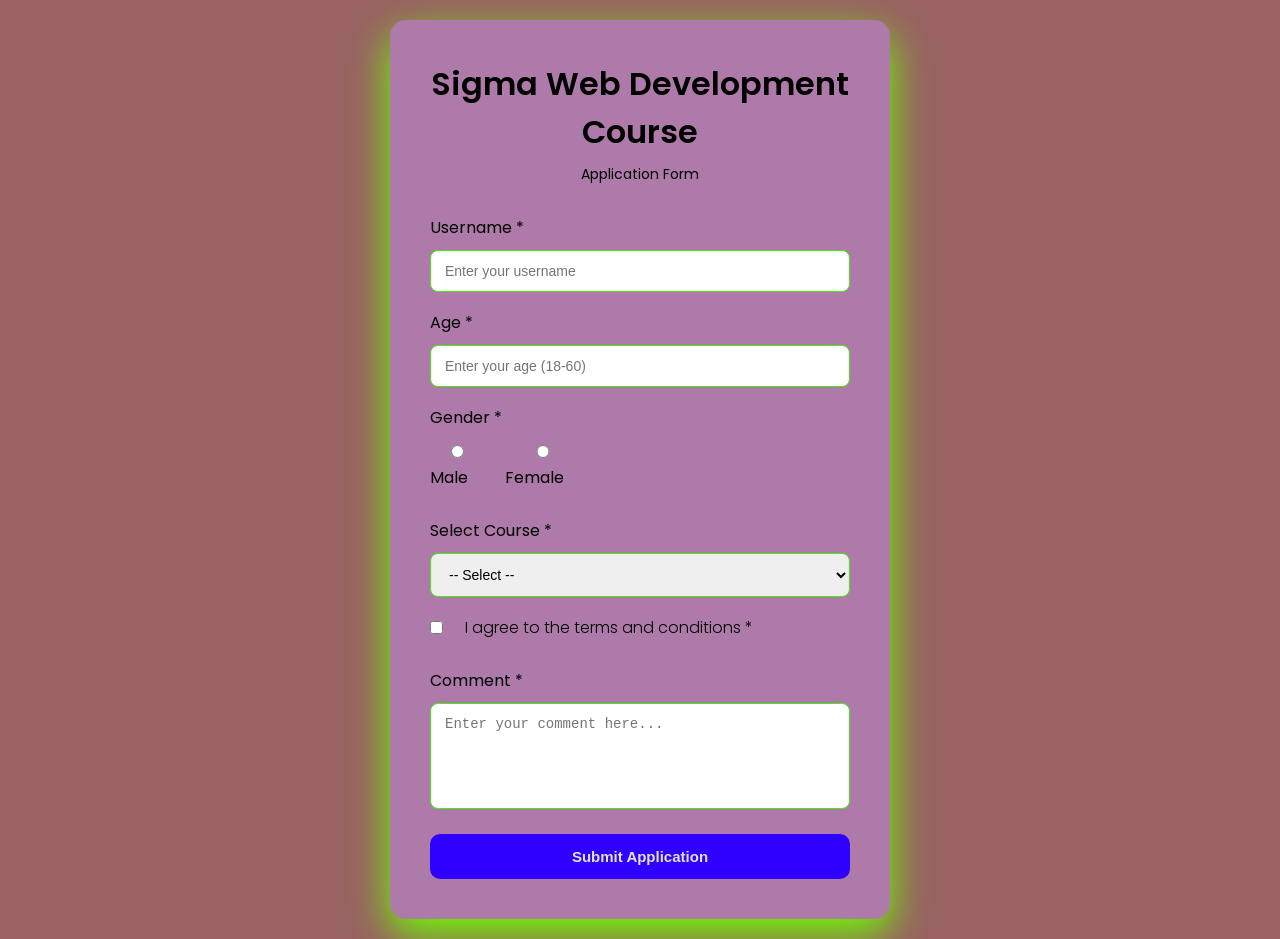
==== index.html @ f217b8dc "first commit" ====
<!DOCTYPE html>
<html lang="en">
<head>
    <meta charset="UTF-8">
    <title>Application Form | Sigma Web Development</title>
    <meta name="viewport" content="width=device-width, initial-scale=1.0">
    
    <!-- Google Font -->
    <link href="https://fonts.googleapis.com/css2?family=Poppins:wght@300;400;500;600;700&display=swap" rel="stylesheet">
    
    <link rel="stylesheet" href="style.css">
</head>

<body>

    <div class="container">
        <div class="card">
            <h1>Sigma Web Development Course</h1>
            <p class="subtitle">Application Form</p>

            <form id="applicationForm">

                <div class="form-group">
                    <label for="username">Username *</label>
                    <input type="text" id="username" name="username" required placeholder="Enter your username">
                </div>
                <div class="form-group">
                    <label for="age">Age *</label>
                    <input type="number" id="age" name="age" required placeholder="Enter your age (18-60)">
                </div>

                <div class="form-group">
                    <label>Gender *</label>
                    <div class="inline-group">
                        <label class="radio-label">
                            <input type="radio" name="gender" value="male" required>
                            Male
                        </label>

                        <label class="radio-label">
                            <input type="radio" name="gender" value="female">
                            Female
                        </label>
                    </div>
                </div>

                <div class="form-group">
                    <label for="course">Select Course *</label>
                    <select id="course" name="course" required>
                        <option value="">-- Select --</option>
                        <option value="frontend">Front-end Development</option>
                        <option value="backend">Back-end Development</option>
                        <option value="fullstack">Full-stack Development</option>
                    </select>
                </div>

                <div class="form-group checkbox-group">
                    <label class="checkbox-label">
                        <input type="checkbox" name="agree" required>
                        I agree to the terms and conditions *
                    </label>
                </div>              
                <div class="form-group">
                    <label for="comment">Comment *</label>
                    <textarea id="comment" name="comment" rows="5" required placeholder="Enter your comment here..."></textarea>
                </div>

                <button type="submit" class="btn-submit" id="runBtn">
                    Submit Application
                </button>

            </form>
        </div>
    </div>

</body>
</html>
---- style.css ----
* {
    margin: 0;
    padding: 0;
    box-sizing: border-box;
}

body {
    font-family: 'Poppins', sans-serif;
    background: linear-gradient(135deg, #986262, #986262);
    display: flex;
    justify-content: center;
    align-items: center;
    min-height: 100vh;
    padding: 20px;
}

.container {
    width: 100%;
    max-width: 500px;
    color: hsl(0, 0%, 0%);
}

.card {
    background: #ae7aa9;
    padding: 40px;
    border-radius: 16px;
    box-shadow: 0 15px 40px rgb(110, 254, 0);
}

h1 {
    text-align: center;
    font-weight: 600;
    margin-bottom: 8px;
}

.subtitle {
    text-align: center;
    color: #000000;
    margin-bottom: 30px;
    font-size: 14px;
}

.form-group {
    margin-bottom: 18px;
}

label {
    display: block;
    font-weight: 400;
    margin-bottom: 10px;
}

.checkbox-label {
    display: flex;
    gap: 8px;
    align-items: center;
    font-weight: 300;
    cursor:pointer;
    white-space: nowrap;
}

input,
select,
textarea {
    width: 100%;
    padding: 12px 14px;
    border-radius: 8px;
    border: 1px solid #40f000;
    font-size: 14px;
    transition: 0.1s ease;
}

select:focus,
textarea:focus {
    border-color: #8e9ab0;
    outline: none;
}

.inline-group {
    display: flex;
    gap: 20px;
}

.checkbox-group {
    display: flex;
    justify-content: flex-start;
    padding-left: 0;
}

.checkbox-label {
    display: flex;
    align-items: right;
    gap: 22px;
    width: 15%;
    height: 45%;
}

.btn-submit {
    width: 100%;
    padding: 14px;
    border: none;
    border-radius: 10px;
    background: #2f00ff;
    color: #e2e2e2;
    font-weight: 600;
    font-size: 15px;
    cursor: pointer;
    transition: 0.3s ease;
    
}
.btn-submit {
    transition: all 0.2s ease;
}

.btn-submit:hover {
    transform: translate(5px, -5px);
        box-shadow: 0 10px 25px rgb(0, 4, 255);

}

.btn-submit:hover {
    background: #7c43df;
}
.btn-submit:active {
    color: #cd8baafa;
}

textarea {
    resize: none;
}
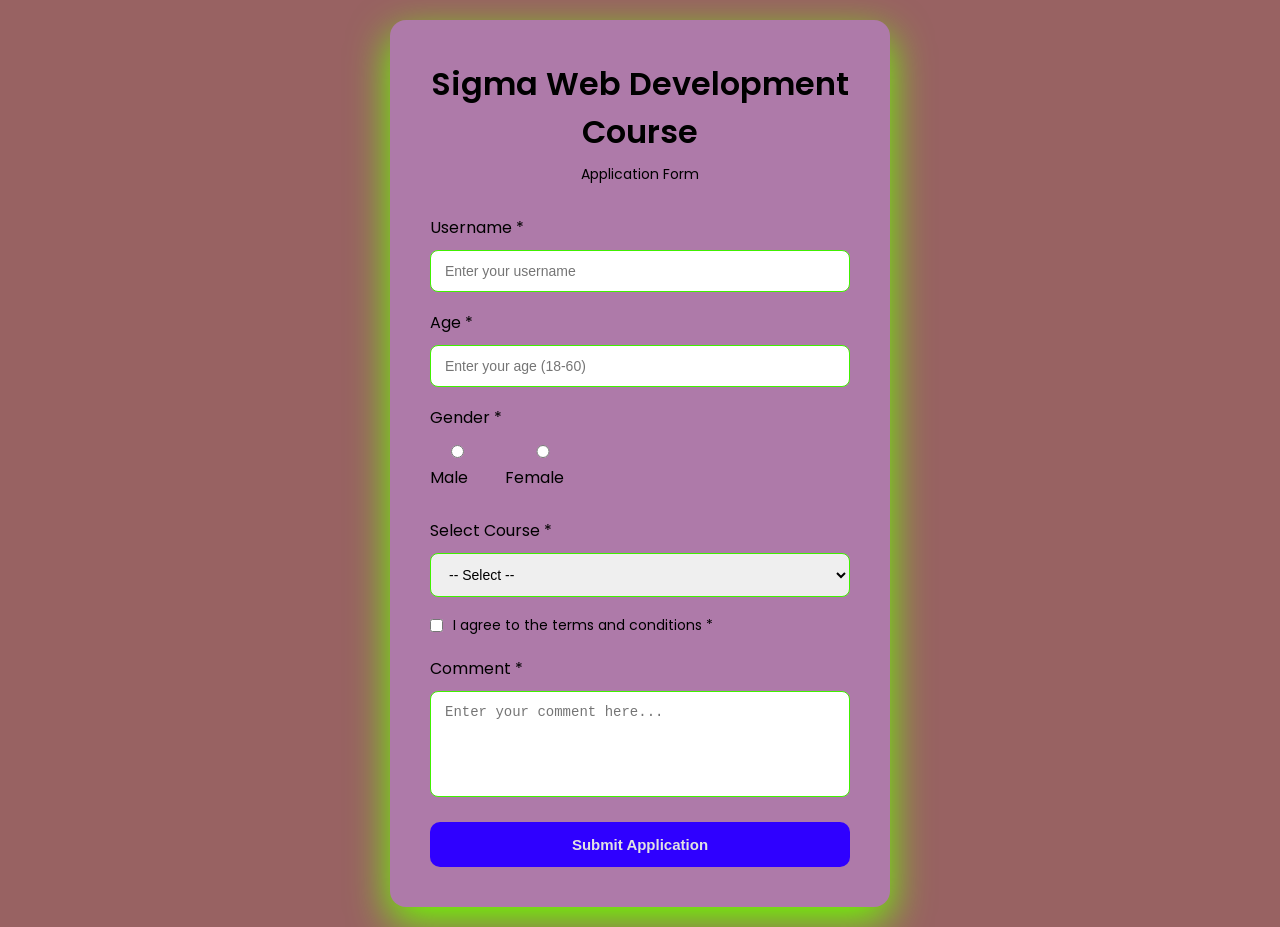
==== commit 9aabe878: "required changes." ====
--- a/index.html
+++ b/index.html
@@ -2,7 +2,7 @@
 <html lang="en">
 <head>
     <meta charset="UTF-8">
-    <title>Application Form | Sigma Web Development</title>
+    <title>Sigma Web Development | Application form</title>
     <meta name="viewport" content="width=device-width, initial-scale=1.0">
     
     <!-- Google Font -->
--- a/style.css
+++ b/style.css
@@ -50,13 +50,22 @@
     margin-bottom: 10px;
 }
 
+.checkbox-group {
+    margin-bottom: 20px;
+}
+
 .checkbox-label {
     display: flex;
-    gap: 8px;
-    align-items: center;
-    font-weight: 300;
-    cursor:pointer;
-    white-space: nowrap;
+    align-items: flex-start;   /* better for multi-line text */
+    gap: 10px;
+    font-size: 14px;
+    line-height: 1.5;
+    width: 100%;
+}
+
+.checkbox-label input {
+    margin-top: 4px;   /* aligns checkbox with first line of text */
+    flex-shrink: 0;    /* prevents checkbox from shrinking */
 }
 
 input,
@@ -79,20 +88,6 @@
 .inline-group {
     display: flex;
     gap: 20px;
-}
-
-.checkbox-group {
-    display: flex;
-    justify-content: flex-start;
-    padding-left: 0;
-}
-
-.checkbox-label {
-    display: flex;
-    align-items: right;
-    gap: 22px;
-    width: 15%;
-    height: 45%;
 }
 
 .btn-submit {
@@ -127,4 +122,22 @@
 
 textarea {
     resize: none;
+}
+.checkbox-label {
+    display: grid;
+    grid-template-columns: auto 1fr;
+    gap: 10px;
+    align-items: start;
+    font-size: 14px;
+    line-height: 1.5;
+}
+
+@media (max-width: 480px) {
+    .card {
+        padding: 25px;
+    }
+
+    .checkbox-label {
+        font-size: 13px;
+    }
 }
